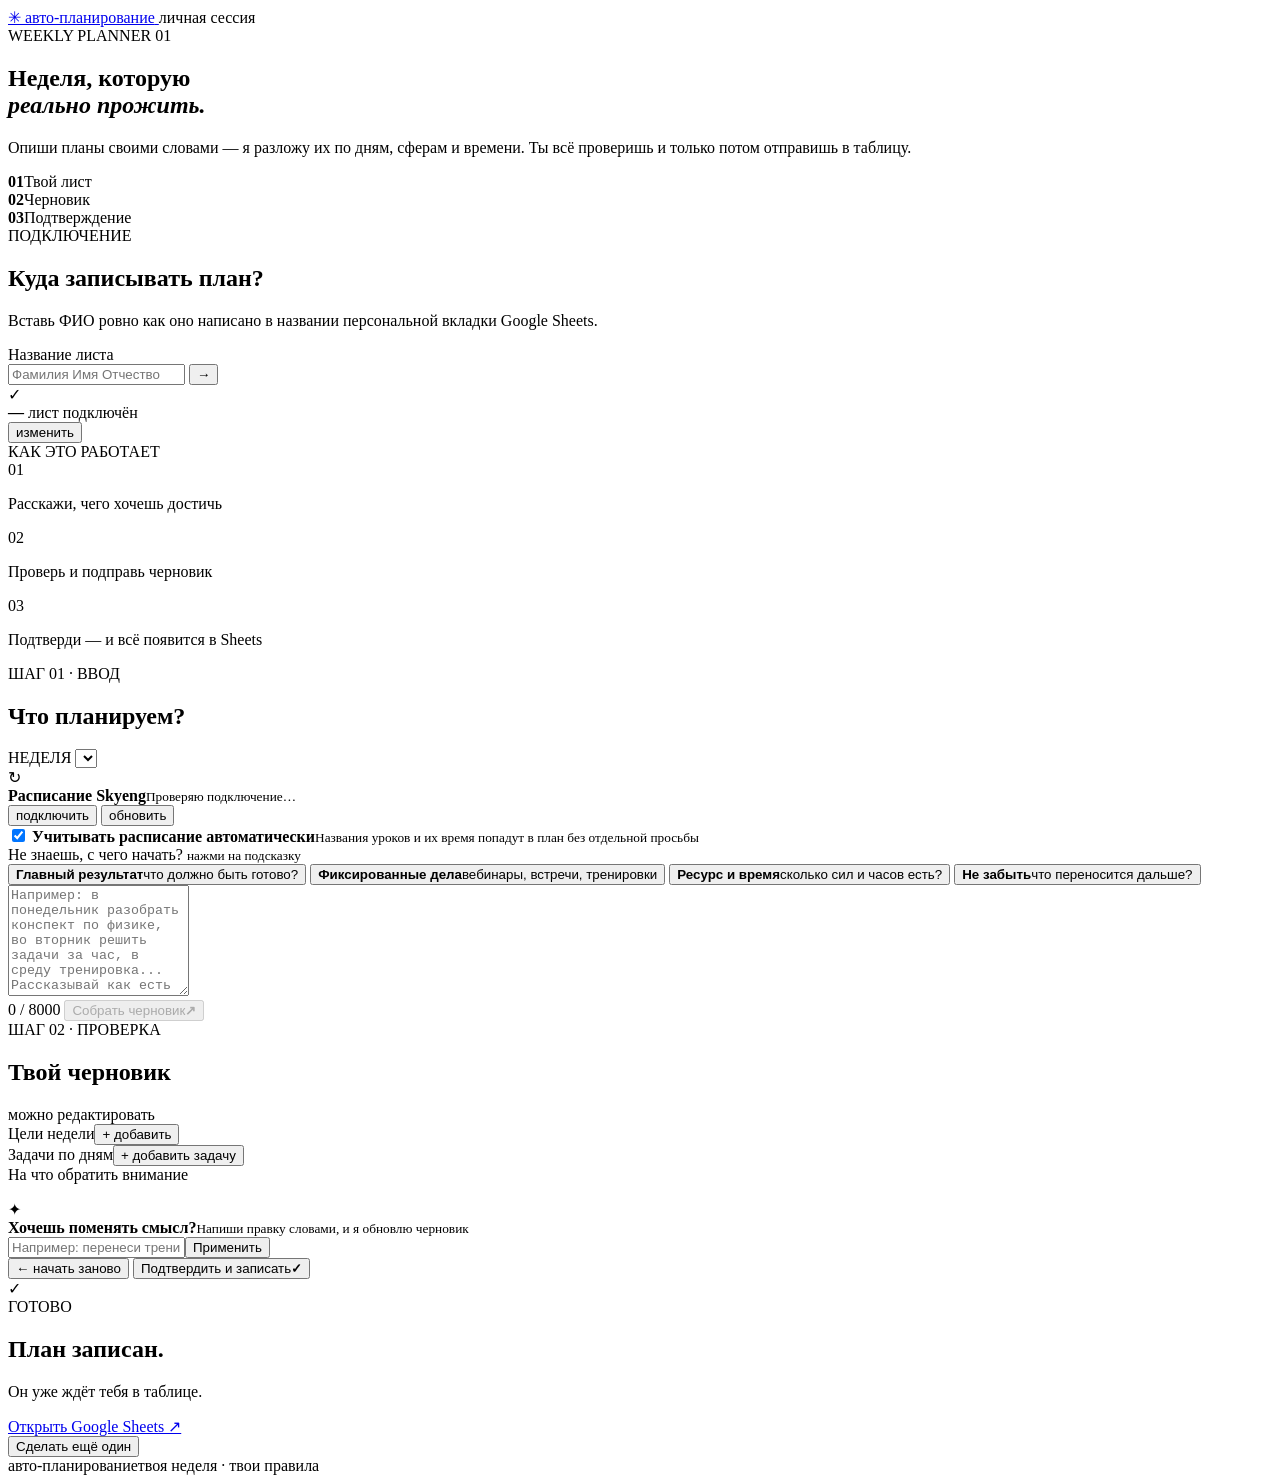
==== web/index.html @ e08efba0 "Initial auto planning web app" ====
<!doctype html>
<html lang="ru">
<head>
  <meta charset="utf-8">
  <meta name="viewport" content="width=device-width, initial-scale=1">
  <meta name="theme-color" content="#f6f4ef">
  <title>Авто-планирование — план на неделю</title>
  <link rel="preconnect" href="https://fonts.googleapis.com">
  <link rel="preconnect" href="https://fonts.gstatic.com" crossorigin>
  <link href="https://fonts.googleapis.com/css2?family=DM+Sans:wght@400;500;600;700&family=Manrope:wght@500;600;700;800&display=swap" rel="stylesheet">
  <link rel="stylesheet" href="/static/style.css">
</head>
<body>
  <div class="ambient ambient-one"></div>
  <div class="ambient ambient-two"></div>
  <div class="page-shell">
    <header class="topbar">
      <a class="brand" href="/" aria-label="Авто-планирование">
        <span class="brand-mark">✳</span>
        <span>авто-планирование</span>
      </a>
      <span class="session-pill"><i></i> личная сессия</span>
    </header>

    <main>
      <section class="hero">
        <div class="eyebrow">WEEKLY PLANNER <span>01</span></div>
        <h1>Неделя, которую<br><em>реально прожить.</em></h1>
        <p class="hero-copy">Опиши планы своими словами — я разложу их по дням, сферам и времени. Ты всё проверишь и только потом отправишь в таблицу.</p>
        <div class="steps" aria-label="Этапы планирования">
          <div class="step active"><b>01</b><span>Твой лист</span></div>
          <div class="step-line"></div>
          <div class="step"><b>02</b><span>Черновик</span></div>
          <div class="step-line"></div>
          <div class="step"><b>03</b><span>Подтверждение</span></div>
        </div>
      </section>

      <section class="workspace">
        <aside class="sidebar">
          <div class="card profile-card" id="profile-card">
            <div class="card-kicker">ПОДКЛЮЧЕНИЕ</div>
            <h2>Куда записывать план?</h2>
            <p class="muted">Вставь ФИО ровно как оно написано в названии персональной вкладки Google Sheets.</p>
            <form id="register-form">
              <label for="display-name">Название листа</label>
              <div class="input-with-button">
                <input id="display-name" name="display_name" autocomplete="off" placeholder="Фамилия Имя Отчество" required>
                <button class="icon-button" type="submit" aria-label="Подключить лист">→</button>
              </div>
              <div class="form-message" id="register-message" role="status"></div>
            </form>
            <div class="connected-state hidden" id="connected-state">
              <div class="connected-icon">✓</div>
              <div>
                <strong id="connected-name">—</strong>
                <span>лист подключён</span>
              </div>
              <button class="text-button" id="change-profile" type="button">изменить</button>
            </div>
          </div>

          <div class="card mini-guide">
            <div class="card-kicker">КАК ЭТО РАБОТАЕТ</div>
            <div class="guide-row"><span>01</span><p>Расскажи, чего хочешь достичь</p></div>
            <div class="guide-row"><span>02</span><p>Проверь и подправь черновик</p></div>
            <div class="guide-row"><span>03</span><p>Подтверди — и всё появится в Sheets</p></div>
          </div>
        </aside>

        <section class="planner-column">
          <div class="card composer-card" id="composer-card">
            <div class="composer-head">
              <div>
                <div class="card-kicker">ШАГ 01 · ВВОД</div>
                <h2>Что планируем?</h2>
              </div>
              <label class="week-control">
                <span>НЕДЕЛЯ</span>
                <select id="week-select" aria-label="Неделя"></select>
              </label>
            </div>

            <div class="schedule-strip">
              <div class="schedule-strip-copy"><span class="sync-icon">↻</span><div><strong>Расписание Skyeng</strong><small id="schedule-status">Проверяю подключение…</small></div></div>
              <div class="schedule-actions">
                <button class="small-button hidden" id="connect-skyeng" type="button">подключить</button>
                <button class="small-button" id="sync-schedule" type="button">обновить</button>
              </div>
            </div>
            <label class="schedule-option" for="include-schedule">
              <input id="include-schedule" type="checkbox" checked>
              <span><strong>Учитывать расписание автоматически</strong><small>Названия уроков и их время попадут в план без отдельной просьбы</small></span>
            </label>

            <div class="question-block">
              <div class="question-head">
                <span>Не знаешь, с чего начать?</span>
                <small>нажми на подсказку</small>
              </div>
              <div class="question-grid">
                <button type="button" class="question-chip" data-insert="Главный результат: "><b>Главный результат</b><span>что должно быть готово?</span></button>
                <button type="button" class="question-chip" data-insert="Фиксированные дела: "><b>Фиксированные дела</b><span>вебинары, встречи, тренировки</span></button>
                <button type="button" class="question-chip" data-insert="Ресурс и время: "><b>Ресурс и время</b><span>сколько сил и часов есть?</span></button>
                <button type="button" class="question-chip" data-insert="Не забыть: "><b>Не забыть</b><span>что переносится дальше?</span></button>
              </div>
            </div>

            <textarea id="source-text" rows="7" placeholder="Например: в понедельник разобрать конспект по физике, во вторник решить задачи за час, в среду тренировка... Рассказывай как есть — детали можно добавить позже."></textarea>
            <div class="composer-foot">
              <span class="character-count" id="character-count">0 / 8000</span>
              <button class="primary-button" id="generate-button" type="button" disabled><span>Собрать черновик</span><b>↗</b></button>
            </div>
            <div class="form-message" id="plan-message" role="status"></div>
          </div>

          <div class="card review-card hidden" id="review-card">
            <div class="review-head">
              <div>
                <div class="card-kicker">ШАГ 02 · ПРОВЕРКА</div>
                <h2>Твой черновик</h2>
              </div>
              <span class="draft-status"><i></i> можно редактировать</span>
            </div>

            <div class="goals-section">
              <div class="section-title"><span>Цели недели</span><button class="small-button" id="add-goal" type="button">+ добавить</button></div>
              <div id="goals-list" class="goals-list"></div>
            </div>

            <div class="tasks-section">
              <div class="section-title"><span>Задачи по дням</span><button class="small-button" id="add-task" type="button">+ добавить задачу</button></div>
              <div class="task-list" id="task-list"></div>
            </div>

            <div class="warnings hidden" id="warnings-box">
              <div class="warning-title">На что обратить внимание</div>
              <ul id="warnings-list"></ul>
            </div>

            <div class="ai-edit">
              <div class="ai-edit-copy"><span class="spark">✦</span><div><strong>Хочешь поменять смысл?</strong><small>Напиши правку словами, и я обновлю черновик</small></div></div>
              <div class="ai-edit-row"><input id="correction-text" placeholder="Например: перенеси тренировку на субботу и добавь 90 минут"><button class="secondary-button" id="apply-correction" type="button">Применить</button></div>
            </div>

            <div class="review-actions">
              <button class="ghost-button" id="new-plan" type="button">← начать заново</button>
              <button class="confirm-button" id="confirm-button" type="button"><span>Подтвердить и записать</span><b>✓</b></button>
            </div>
            <div class="form-message" id="confirm-message" role="status"></div>
          </div>

          <div class="success-card hidden" id="success-card">
            <div class="success-mark">✓</div>
            <div>
              <div class="card-kicker">ГОТОВО</div>
              <h2>План записан.</h2>
              <p id="success-copy">Он уже ждёт тебя в таблице.</p>
              <a id="sheet-link" href="#" target="_blank" rel="noreferrer">Открыть Google Sheets ↗</a>
            </div>
            <button class="secondary-button" id="another-plan" type="button">Сделать ещё один</button>
          </div>
        </section>
      </section>
    </main>

    <footer><span>авто-планирование</span><span>твоя неделя · твои правила</span></footer>
  </div>
  <script src="/static/app.js" defer></script>
</body>
</html>
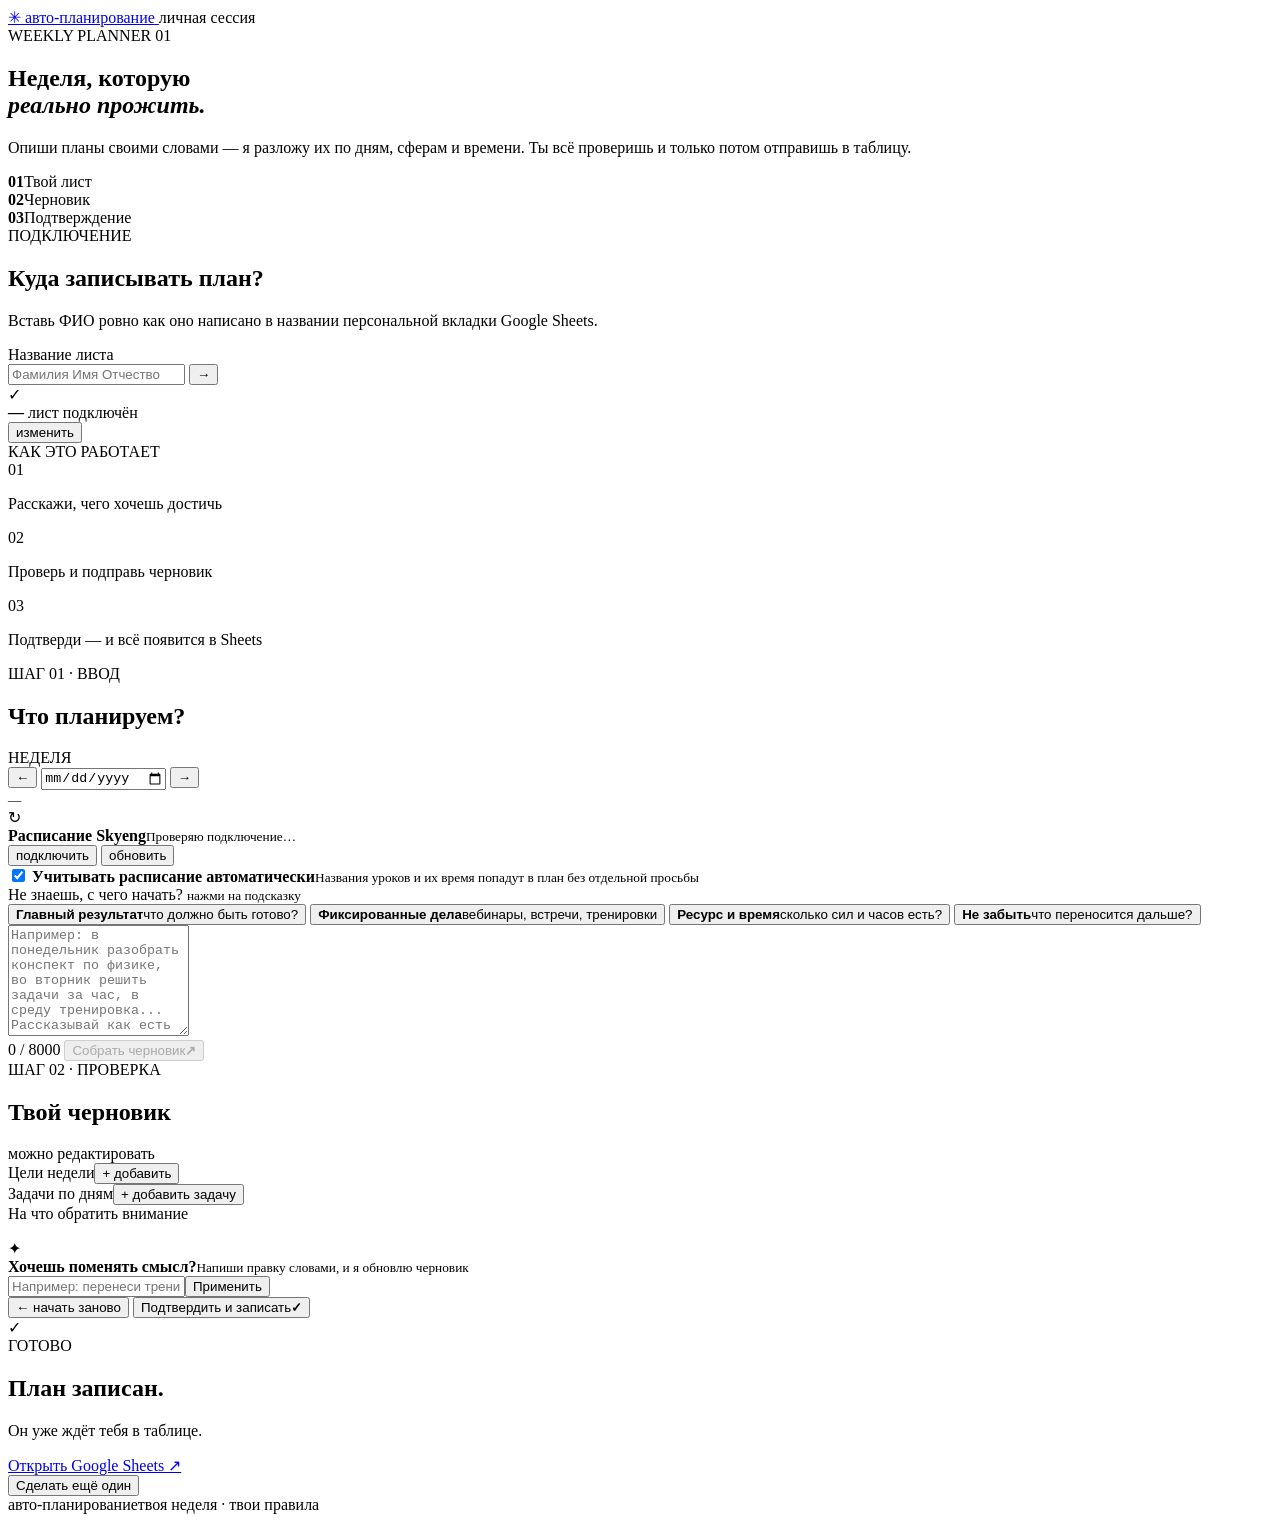
==== commit dad9752e: "Allow planning for any calendar week" ====
--- a/web/index.html
+++ b/web/index.html
@@ -75,10 +75,15 @@
                 <div class="card-kicker">ШАГ 01 · ВВОД</div>
                 <h2>Что планируем?</h2>
               </div>
-              <label class="week-control">
+              <div class="week-control">
                 <span>НЕДЕЛЯ</span>
-                <select id="week-select" aria-label="Неделя"></select>
-              </label>
+                <div class="week-picker">
+                  <button class="week-arrow" id="previous-week" type="button" aria-label="Предыдущая неделя">←</button>
+                  <input id="week-date" type="date" aria-label="Любой день нужной недели">
+                  <button class="week-arrow" id="next-week" type="button" aria-label="Следующая неделя">→</button>
+                </div>
+                <small class="week-range" id="week-range">—</small>
+              </div>
             </div>
 
             <div class="schedule-strip">
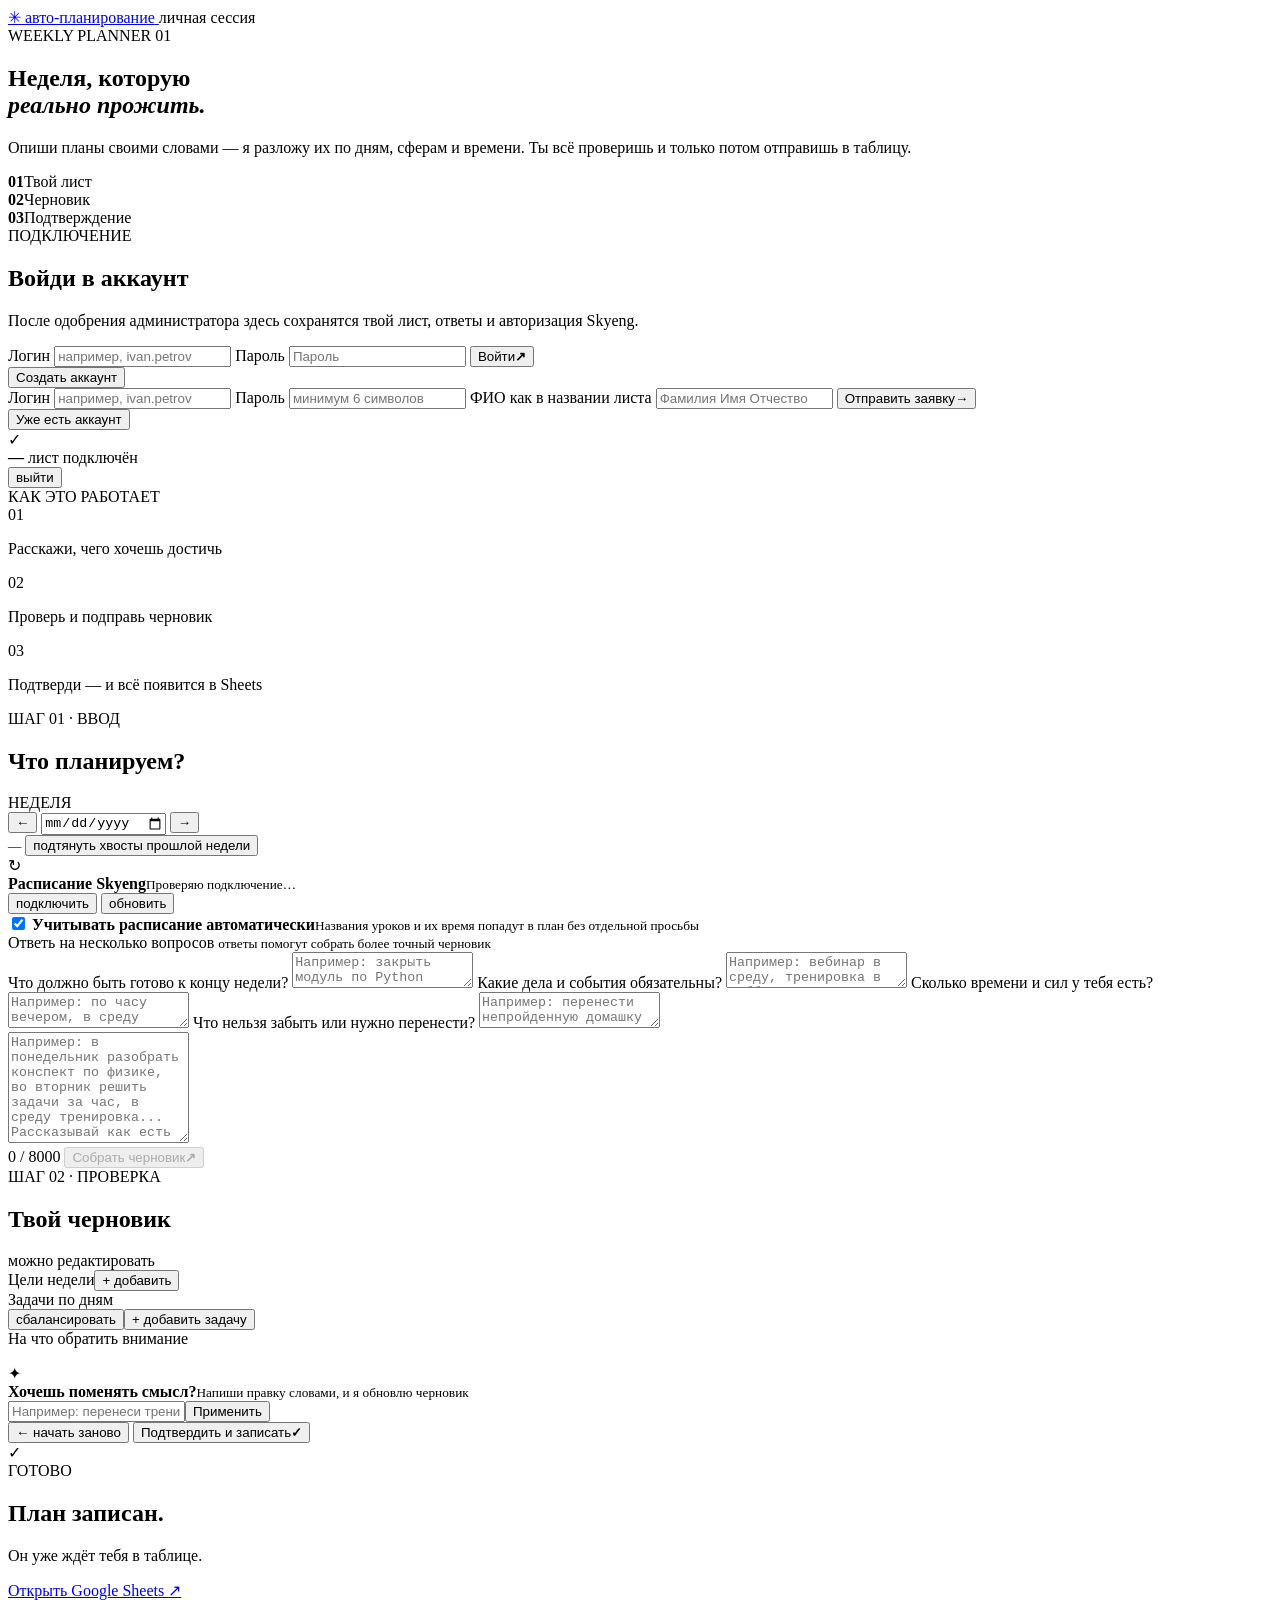
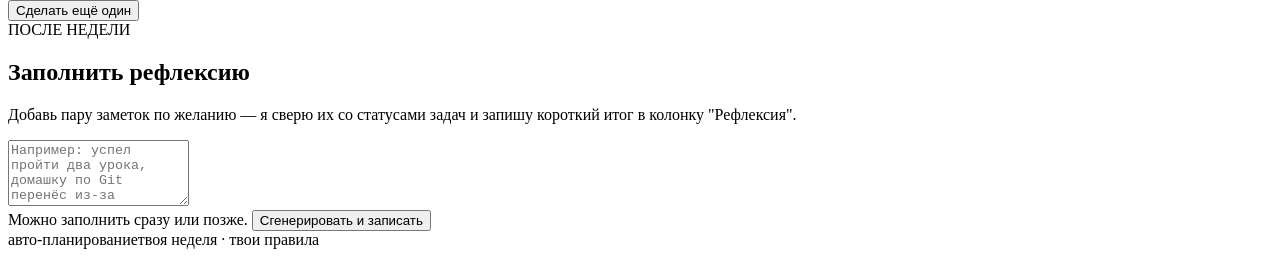
==== commit 351d39bd: "Add accounts reflection and responsive planner editor" ====
--- a/web/index.html
+++ b/web/index.html
@@ -40,23 +40,38 @@
         <aside class="sidebar">
           <div class="card profile-card" id="profile-card">
             <div class="card-kicker">ПОДКЛЮЧЕНИЕ</div>
-            <h2>Куда записывать план?</h2>
-            <p class="muted">Вставь ФИО ровно как оно написано в названии персональной вкладки Google Sheets.</p>
-            <form id="register-form">
-              <label for="display-name">Название листа</label>
-              <div class="input-with-button">
-                <input id="display-name" name="display_name" autocomplete="off" placeholder="Фамилия Имя Отчество" required>
-                <button class="icon-button" type="submit" aria-label="Подключить лист">→</button>
-              </div>
-              <div class="form-message" id="register-message" role="status"></div>
-            </form>
+            <div id="auth-guest">
+              <h2>Войди в аккаунт</h2>
+              <p class="muted">После одобрения администратора здесь сохранятся твой лист, ответы и авторизация Skyeng.</p>
+              <form id="login-form">
+                <label for="login">Логин</label>
+                <input id="login" name="login" autocomplete="username" placeholder="например, ivan.petrov" required>
+                <label for="login-password">Пароль</label>
+                <input id="login-password" name="password" type="password" autocomplete="current-password" placeholder="Пароль" required>
+                <button class="primary-button auth-button" type="submit"><span>Войти</span><b>↗</b></button>
+                <div class="form-message" id="login-message" role="status"></div>
+              </form>
+              <button class="text-button auth-switch" id="show-register" type="button">Создать аккаунт</button>
+
+              <form id="account-register-form" class="hidden">
+                <label for="register-login">Логин</label>
+                <input id="register-login" name="login" autocomplete="username" placeholder="например, ivan.petrov" required>
+                <label for="register-password">Пароль</label>
+                <input id="register-password" name="password" type="password" autocomplete="new-password" placeholder="минимум 6 символов" required>
+                <label for="display-name">ФИО как в названии листа</label>
+                <input id="display-name" name="display_name" autocomplete="name" placeholder="Фамилия Имя Отчество" required>
+                <button class="primary-button auth-button" type="submit"><span>Отправить заявку</span><b>→</b></button>
+                <div class="form-message" id="register-message" role="status"></div>
+                <button class="text-button auth-switch" id="show-login" type="button">Уже есть аккаунт</button>
+              </form>
+            </div>
             <div class="connected-state hidden" id="connected-state">
               <div class="connected-icon">✓</div>
               <div>
                 <strong id="connected-name">—</strong>
                 <span>лист подключён</span>
               </div>
-              <button class="text-button" id="change-profile" type="button">изменить</button>
+              <button class="text-button" id="logout" type="button">выйти</button>
             </div>
           </div>
 
@@ -83,6 +98,7 @@
                   <button class="week-arrow" id="next-week" type="button" aria-label="Следующая неделя">→</button>
                 </div>
                 <small class="week-range" id="week-range">—</small>
+                <button class="small-button carry-over-button" id="carry-over" type="button">подтянуть хвосты прошлой недели</button>
               </div>
             </div>
 
@@ -100,14 +116,26 @@
 
             <div class="question-block">
               <div class="question-head">
-                <span>Не знаешь, с чего начать?</span>
-                <small>нажми на подсказку</small>
+                <span>Ответь на несколько вопросов</span>
+                <small>ответы помогут собрать более точный черновик</small>
               </div>
               <div class="question-grid">
-                <button type="button" class="question-chip" data-insert="Главный результат: "><b>Главный результат</b><span>что должно быть готово?</span></button>
-                <button type="button" class="question-chip" data-insert="Фиксированные дела: "><b>Фиксированные дела</b><span>вебинары, встречи, тренировки</span></button>
-                <button type="button" class="question-chip" data-insert="Ресурс и время: "><b>Ресурс и время</b><span>сколько сил и часов есть?</span></button>
-                <button type="button" class="question-chip" data-insert="Не забыть: "><b>Не забыть</b><span>что переносится дальше?</span></button>
+                <label class="planning-question" for="question-goal">
+                  <span>Что должно быть готово к концу недели?</span>
+                  <textarea id="question-goal" data-guiding-answer="goal" rows="2" maxlength="800" placeholder="Например: закрыть модуль по Python"></textarea>
+                </label>
+                <label class="planning-question" for="question-fixed">
+                  <span>Какие дела и события обязательны?</span>
+                  <textarea id="question-fixed" data-guiding-answer="fixed" rows="2" maxlength="800" placeholder="Например: вебинар в среду, тренировка в субботу"></textarea>
+                </label>
+                <label class="planning-question" for="question-capacity">
+                  <span>Сколько времени и сил у тебя есть?</span>
+                  <textarea id="question-capacity" data-guiding-answer="capacity" rows="2" maxlength="800" placeholder="Например: по часу вечером, в среду занят"></textarea>
+                </label>
+                <label class="planning-question" for="question-carry-over">
+                  <span>Что нельзя забыть или нужно перенести?</span>
+                  <textarea id="question-carry-over" data-guiding-answer="carry_over" rows="2" maxlength="800" placeholder="Например: перенести непройденную домашку"></textarea>
+                </label>
               </div>
             </div>
 
@@ -134,7 +162,7 @@
             </div>
 
             <div class="tasks-section">
-              <div class="section-title"><span>Задачи по дням</span><button class="small-button" id="add-task" type="button">+ добавить задачу</button></div>
+              <div class="section-title"><span>Задачи по дням</span><div class="section-actions"><button class="small-button" id="balance-plan" type="button">сбалансировать</button><button class="small-button" id="add-task" type="button">+ добавить задачу</button></div></div>
               <div class="task-list" id="task-list"></div>
             </div>
 
@@ -165,6 +193,18 @@
             </div>
             <button class="secondary-button" id="another-plan" type="button">Сделать ещё один</button>
           </div>
+
+          <div class="card reflection-card hidden" id="reflection-card">
+            <div class="card-kicker">ПОСЛЕ НЕДЕЛИ</div>
+            <h2>Заполнить рефлексию</h2>
+            <p class="muted">Добавь пару заметок по желанию — я сверю их со статусами задач и запишу короткий итог в колонку "Рефлексия".</p>
+            <textarea id="reflection-notes" rows="4" maxlength="4000" placeholder="Например: успел пройти два урока, домашку по Git перенёс из-за нагрузки..."></textarea>
+            <div class="reflection-foot">
+              <span id="reflection-status">Можно заполнить сразу или позже.</span>
+              <button class="secondary-button" id="generate-reflection" type="button"><span>Сгенерировать и записать</span></button>
+            </div>
+            <div class="form-message" id="reflection-message" role="status"></div>
+          </div>
         </section>
       </section>
     </main>
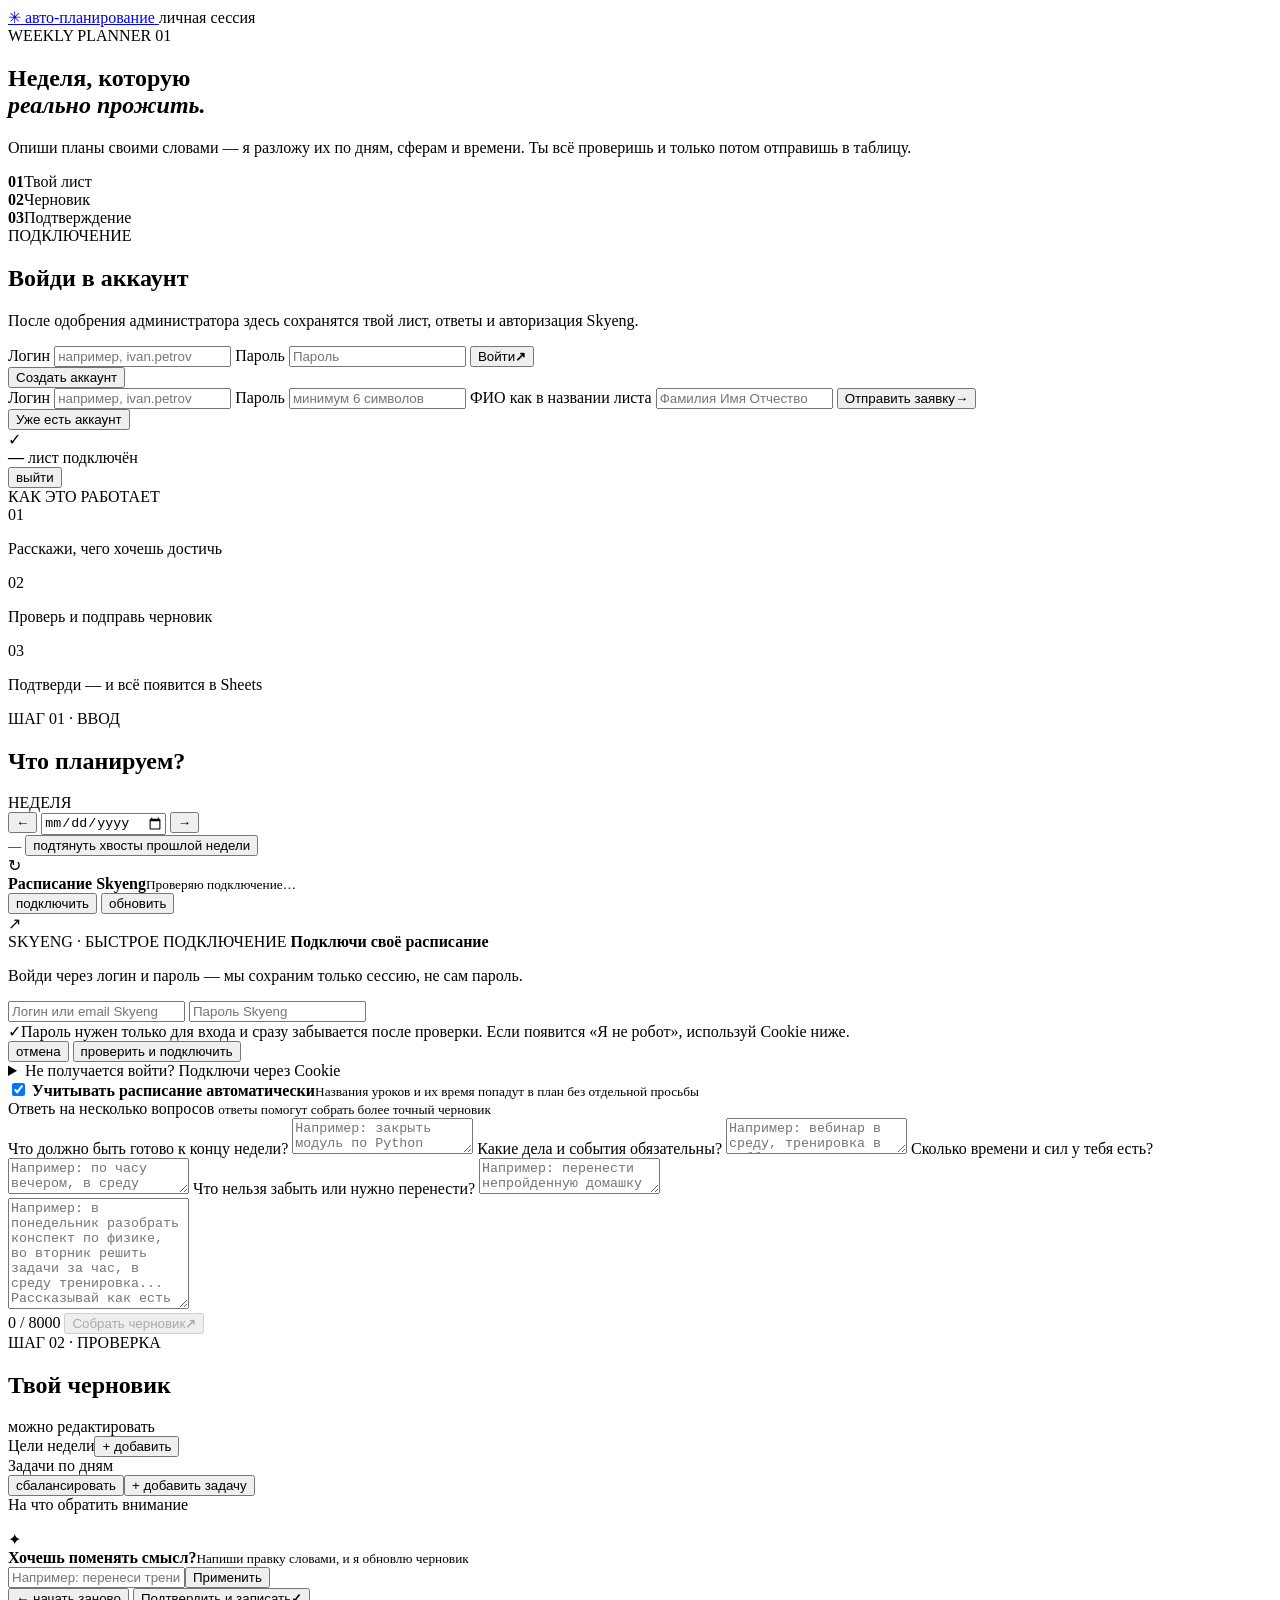
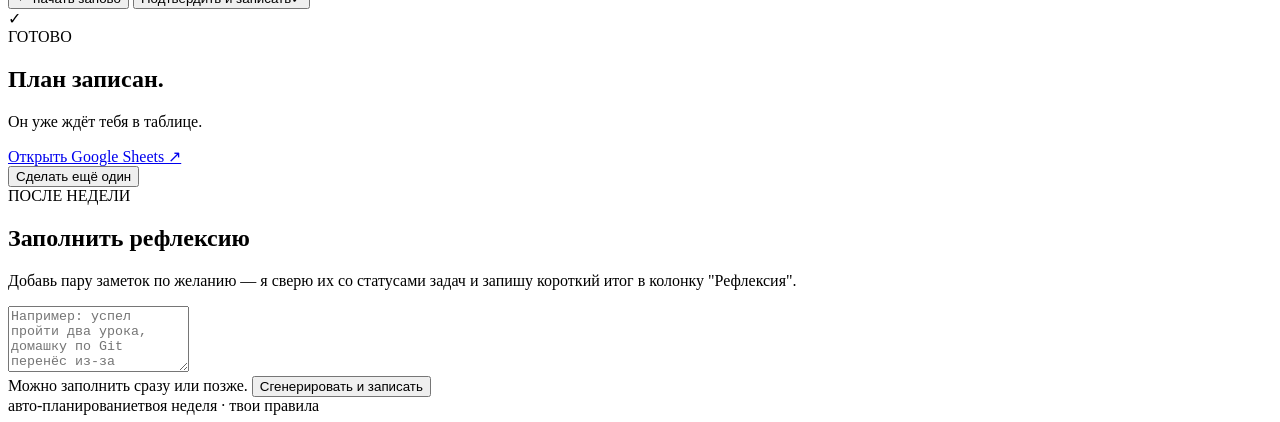
==== commit c4056178: "Improve Skyeng auth and planner UI" ====
--- a/web/index.html
+++ b/web/index.html
@@ -8,7 +8,7 @@
   <link rel="preconnect" href="https://fonts.googleapis.com">
   <link rel="preconnect" href="https://fonts.gstatic.com" crossorigin>
   <link href="https://fonts.googleapis.com/css2?family=DM+Sans:wght@400;500;600;700&family=Manrope:wght@500;600;700;800&display=swap" rel="stylesheet">
-  <link rel="stylesheet" href="/static/style.css">
+  <link rel="stylesheet" href="/static/style.css?v=20260922">
 </head>
 <body>
   <div class="ambient ambient-one"></div>
@@ -109,6 +109,38 @@
                 <button class="small-button" id="sync-schedule" type="button">обновить</button>
               </div>
             </div>
+            <div class="skyeng-connect-panel hidden" id="skyeng-connect-panel">
+              <div class="skyeng-connect-head">
+                <span class="skyeng-connect-mark" aria-hidden="true">↗</span>
+                <div>
+                  <span class="skyeng-kicker">SKYENG · БЫСТРОЕ ПОДКЛЮЧЕНИЕ</span>
+                  <strong>Подключи своё расписание</strong>
+                  <p class="skyeng-connect-copy">Войди через логин и пароль — мы сохраним только сессию, не сам пароль.</p>
+                </div>
+              </div>
+              <div class="skyeng-login-fields">
+                <input id="skyeng-login" type="text" autocomplete="username" aria-label="Логин или email Skyeng" placeholder="Логин или email Skyeng">
+                <input id="skyeng-password" type="password" autocomplete="current-password" aria-label="Пароль Skyeng" placeholder="Пароль Skyeng">
+              </div>
+              <div class="skyeng-security-note"><span aria-hidden="true">✓</span><span>Пароль нужен только для входа и сразу забывается после проверки. Если появится «Я не робот», используй Cookie ниже.</span></div>
+              <div class="skyeng-connect-actions">
+                <button class="secondary-button" id="cancel-skyeng-connect" type="button">отмена</button>
+                <button class="primary-button" id="save-skyeng-connect" type="button">проверить и подключить</button>
+              </div>
+              <details class="skyeng-cookie-help">
+                <summary>Не получается войти? Подключи через Cookie</summary>
+                <div class="skyeng-cookie-body">
+                  <ol>
+                    <li>Открой <a href="https://avatar.skyeng.ru/student/schedule" target="_blank" rel="noopener noreferrer">расписание Skyeng</a> и войди в аккаунт.</li>
+                    <li>Нажми F12 → Network, обнови страницу и открой запрос <code>timetable/weekly</code>.</li>
+                    <li>В Request Headers скопируй значение заголовка <code>Cookie</code> и вставь ниже.</li>
+                  </ol>
+                  <textarea id="skyeng-cookie" rows="4" maxlength="30000" autocomplete="off" spellcheck="false" placeholder="Cookie из запроса timetable/weekly"></textarea>
+                  <small class="skyeng-cookie-note">Cookie хранится только на сервере для твоего аккаунта. На публичном сайте используй только HTTPS.</small>
+                </div>
+              </details>
+              <div class="form-message" id="skyeng-connect-message" aria-live="polite"></div>
+            </div>
             <label class="schedule-option" for="include-schedule">
               <input id="include-schedule" type="checkbox" checked>
               <span><strong>Учитывать расписание автоматически</strong><small>Названия уроков и их время попадут в план без отдельной просьбы</small></span>
@@ -211,6 +243,6 @@
 
     <footer><span>авто-планирование</span><span>твоя неделя · твои правила</span></footer>
   </div>
-  <script src="/static/app.js" defer></script>
+  <script src="/static/app.js?v=20260922" defer></script>
 </body>
 </html>
